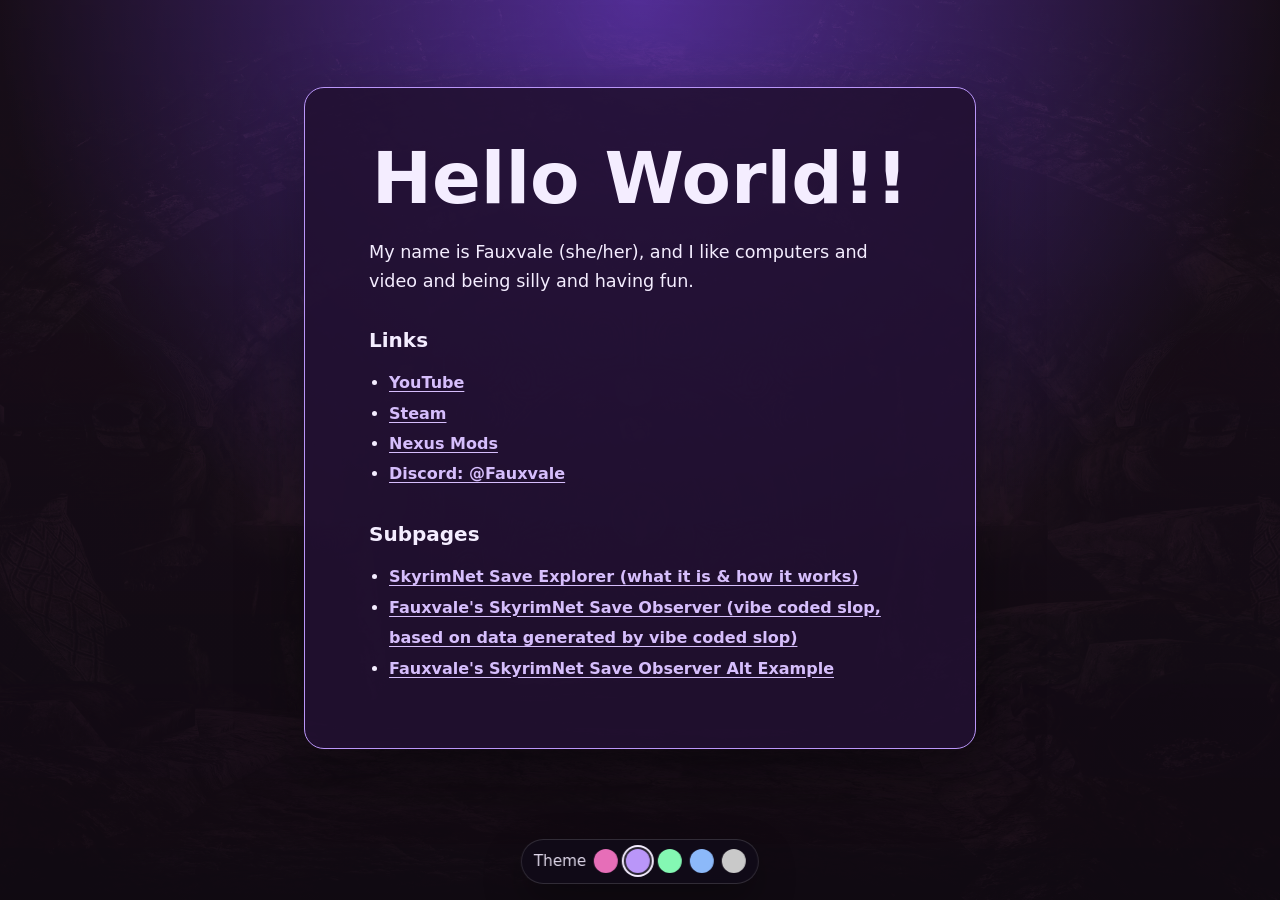
==== index-old.html @ ad67a0cd "Add Claude-built landing page, preserve Codex version as index-old.html Rebuild index.html from scra" ====
<!doctype html>
<html lang="en">
  <head>
    <meta charset="utf-8">
    <meta name="viewport" content="width=device-width, initial-scale=1">
    <meta name="description" content="Fauxvale's little corner of the web.">
    <title>Fauxvale</title>
    <style>
      :root {
        color-scheme: dark;
        font-family: system-ui, -apple-system, BlinkMacSystemFont, "Segoe UI", sans-serif;
        --page-bg: #1b1121;
        --page-gradient: radial-gradient(circle at top, #7e46f5, #1b1121 58%);
        --bg-image-opacity: 0.38;
        --bg-image-hue: 286deg;
        --bg-image-sat: 1.935;
        --bg-image-bright: 0.62;
        --panel-bg: rgb(34 17 49 / 88%);
        --panel-border: #ba96f9;
        --text-color: #f4edff;
        --link-color: #d6befc;
        --link-hover: #ffffff;
        --control-bg: rgb(17 11 24 / 88%);
        --control-border: rgb(255 255 255 / 14%);
        --control-active-bg: #ba96f9;
        --control-active-text: #1b1121;
        background: var(--page-bg);
        color: var(--text-color);
      }

      :root[data-theme="magenta"] {
        --page-bg: #20111e;
        --page-gradient: radial-gradient(circle at top, #852267, #20111e 55%);
        --bg-image-opacity: 0.38;
        --bg-image-hue: 326deg;
        --bg-image-sat: 2.07;
        --bg-image-bright: 0.6;
        --panel-bg: rgb(45 15 40 / 88%);
        --panel-border: #e66eb8;
        --text-color: #fef4fc;
        --link-color: #faa1da;
        --link-hover: #fff;
        --control-bg: rgb(20 8 18 / 88%);
        --control-border: rgb(255 255 255 / 14%);
        --control-active-bg: #e66eb8;
        --control-active-text: #20111e;
      }

      :root[data-theme="green"] {
        --page-bg: #112018;
        --page-gradient: radial-gradient(circle at top, #36b872, #112018 58%);
        --bg-image-opacity: 0.38;
        --bg-image-hue: 132deg;
        --bg-image-sat: 2.115;
        --bg-image-bright: 0.61;
        --panel-bg: rgb(14 37 28 / 88%);
        --panel-border: #84f8b3;
        --text-color: #f0fef6;
        --link-color: #9ff0c1;
        --link-hover: #ffffff;
        --control-bg: rgb(8 19 14 / 88%);
        --control-border: rgb(255 255 255 / 14%);
        --control-active-bg: #84f8b3;
        --control-active-text: #112018;
      }

      :root[data-theme="blue"] {
        --page-bg: #0f1a2a;
        --page-gradient: radial-gradient(circle at top, #4484ed, #0f1a2a 58%);
        --bg-image-opacity: 0.38;
        --bg-image-hue: 205deg;
        --bg-image-sat: 2.025;
        --bg-image-bright: 0.61;
        --panel-bg: rgb(12 26 46 / 88%);
        --panel-border: #8cb9f9;
        --text-color: #f0f6fe;
        --link-color: #bcd6fb;
        --link-hover: #ffffff;
        --control-bg: rgb(7 16 28 / 88%);
        --control-border: rgb(255 255 255 / 14%);
        --control-active-bg: #8cb9f9;
        --control-active-text: #0f1a2a;
      }

      :root[data-theme="grey"] {
        --page-bg: #161616;
        --page-gradient: radial-gradient(circle at top, #6a6a6a, #161616 58%);
        --bg-image-opacity: 0.32;
        --bg-image-hue: 0deg;
        --bg-image-sat: 0.15;
        --bg-image-bright: 0.78;
        --panel-bg: rgb(27 27 27 / 88%);
        --panel-border: #bdbdbd;
        --text-color: #f3f3f3;
        --link-color: #d6d6d6;
        --link-hover: #ffffff;
        --control-bg: rgb(15 15 15 / 88%);
        --control-border: rgb(255 255 255 / 14%);
        --control-active-bg: #d0d0d0;
        --control-active-text: #161616;
      }

      * { box-sizing: border-box; }

      body {
        min-height: 100vh;
        margin: 0;
        display: grid;
        place-items: center;
        padding: 2rem 2rem 6rem;
        background: var(--page-gradient);
        position: relative;
        isolation: isolate;
      }

      body::before {
        content: "";
        position: fixed;
        inset: 0;
        z-index: -2;
        background:
          linear-gradient(rgb(0 0 0 / 18%), rgb(0 0 0 / 32%)),
          url("clawdoor.png") center center / cover no-repeat;
        filter: grayscale(1) sepia(1) hue-rotate(var(--bg-image-hue)) saturate(var(--bg-image-sat)) brightness(var(--bg-image-bright));
        opacity: var(--bg-image-opacity);
        transform: scale(1.04);
        pointer-events: none;
      }

      body::after {
        content: "";
        position: fixed;
        inset: 0;
        z-index: -1;
        background: linear-gradient(rgb(0 0 0 / 6%), rgb(0 0 0 / 30%));
      }

      main {
        width: min(100%, 42rem);
        padding: clamp(1.5rem, 5vw, 3rem) clamp(2rem, 7vw, 4rem);
        border: 1px solid var(--panel-border);
        border-radius: 1.25rem;
        background: var(--panel-bg);
        box-shadow: 0 1.5rem 4rem rgb(0 0 0 / 35%);
      }

      h1 {
        font-size: clamp(2.5rem, 8vw, 4.5rem);
        margin: 0 0 .5rem;
        text-align: center;
      }
      p { font-size: 1.1rem; line-height: 1.65; }
      h2 { margin-top: 2rem; font-size: 1.25rem; }

      ul { padding-left: 1.25rem; line-height: 1.9; }
      li { font-weight: 700; }
      a { color: var(--link-color); text-underline-offset: .2em; }
      a:hover, a:focus-visible { color: var(--link-hover); }

      .theme-switcher {
        position: fixed;
        left: 50%;
        bottom: 1rem;
        z-index: 10;
        transform: translateX(-50%);
        display: flex;
        align-items: center;
        gap: .5rem;
        padding: .6rem .75rem;
        border: 1px solid var(--control-border);
        border-radius: 999px;
        background: var(--control-bg);
        backdrop-filter: blur(12px);
        box-shadow: 0 1rem 2.5rem rgb(0 0 0 / 30%);
      }

      .theme-switcher span {
        font-size: .95rem;
        opacity: .9;
      }

      .theme-switcher button {
        appearance: none;
        border: 1px solid transparent;
        border-radius: 50%;
        width: 1.5rem;
        height: 1.5rem;
        padding: 0;
        font: 0/0 sans-serif;
        color: transparent;
        cursor: pointer;
        transition: transform 120ms ease, border-color 120ms ease, box-shadow 120ms ease;
      }

      .theme-switcher button:hover,
      .theme-switcher button:focus-visible {
        transform: translateY(-1px);
        border-color: var(--control-border);
      }

      .theme-switcher button[aria-pressed="true"] {
        box-shadow: 0 0 0 2px var(--control-bg), 0 0 0 4px var(--text-color);
      }

      .theme-switcher button[data-theme="magenta"] {
        background: #e66eb8;
      }

      .theme-switcher button[data-theme="purple"] {
        background: #ba96f9;
      }

      .theme-switcher button[data-theme="green"] {
        background: #84f8b3;
      }

      .theme-switcher button[data-theme="blue"] {
        background: #8cb9f9;
      }

      .theme-switcher button[data-theme="grey"] {
        background: #c9c9c9;
      }
    </style>
  </head>
  <body>
    <main>
      <h1>Hello World!!</h1>
      <p>My name is Fauxvale (she/her), and I like computers and video and being silly and having fun.</p>

      <h2>Links</h2>
      <ul>
        <li><a href="https://www.youtube.com/@Fauxvale">YouTube</a></li>
        <li><a href="https://steamcommunity.com/id/Fauxvale/">Steam</a></li>
        <li><a href="https://www.nexusmods.com/profile/Fauxvale">Nexus Mods</a></li>
        <li><a href="https://discord.com/app" title="Discord tag: @Fauxvale">Discord: @Fauxvale</a></li>
      </ul>

      <h2>Subpages</h2>
      <ul>
        <li><a href="skyrimnet-save-explorer.html">SkyrimNet Save Explorer (what it is &amp; how it works)</a></li>
        <li><a href="https://fauxvale.github.io/SkyrimNet-Save-Explorer-Jules-Fauxvale.html">Fauxvale's SkyrimNet Save Observer (vibe coded slop, based on data generated by vibe coded slop)</a></li>
        <li><a href="http://fauxvale.github.io/skyrimnet-save-explorer-alt-example.html">Fauxvale's SkyrimNet Save Observer Alt Example</a></li>
      </ul>
    </main>

    <nav class="theme-switcher" aria-label="Color theme selector">
      <span>Theme</span>
      <button type="button" data-theme="magenta" aria-label="Magenta theme" aria-pressed="false" title="Magenta theme"></button>
      <button type="button" data-theme="purple" aria-label="Purple theme" aria-pressed="true" title="Purple theme"></button>
      <button type="button" data-theme="green" aria-label="Green theme" aria-pressed="false" title="Green theme"></button>
      <button type="button" data-theme="blue" aria-label="Blue theme" aria-pressed="false" title="Blue theme"></button>
      <button type="button" data-theme="grey" aria-label="Grey theme" aria-pressed="false" title="Grey theme"></button>
    </nav>

    <script>
      const themeButtons = document.querySelectorAll('.theme-switcher button');
      const themes = Array.from(themeButtons, (button) => button.dataset.theme);
      const defaultTheme = 'purple';
      const storageKey = 'fauxvale-theme';

      function setTheme(theme) {
        document.documentElement.setAttribute('data-theme', theme);

        // Reflect the active theme on each button for screen readers and styling.
        themeButtons.forEach((button) => {
          button.setAttribute('aria-pressed', String(button.dataset.theme === theme));
        });

        // Remember the choice so it survives a page reload.
        try {
          localStorage.setItem(storageKey, theme);
        } catch (error) {
          // Ignore storage failures (e.g. private browsing); the theme still applies.
        }
      }

      // Restore the previously chosen theme, falling back to the default.
      let savedTheme = null;
      try {
        savedTheme = localStorage.getItem(storageKey);
      } catch (error) {
        savedTheme = null;
      }
      setTheme(themes.includes(savedTheme) ? savedTheme : defaultTheme);

      themeButtons.forEach((button) => {
        button.addEventListener('click', () => setTheme(button.dataset.theme));
      });
    </script>
  </body>
</html>
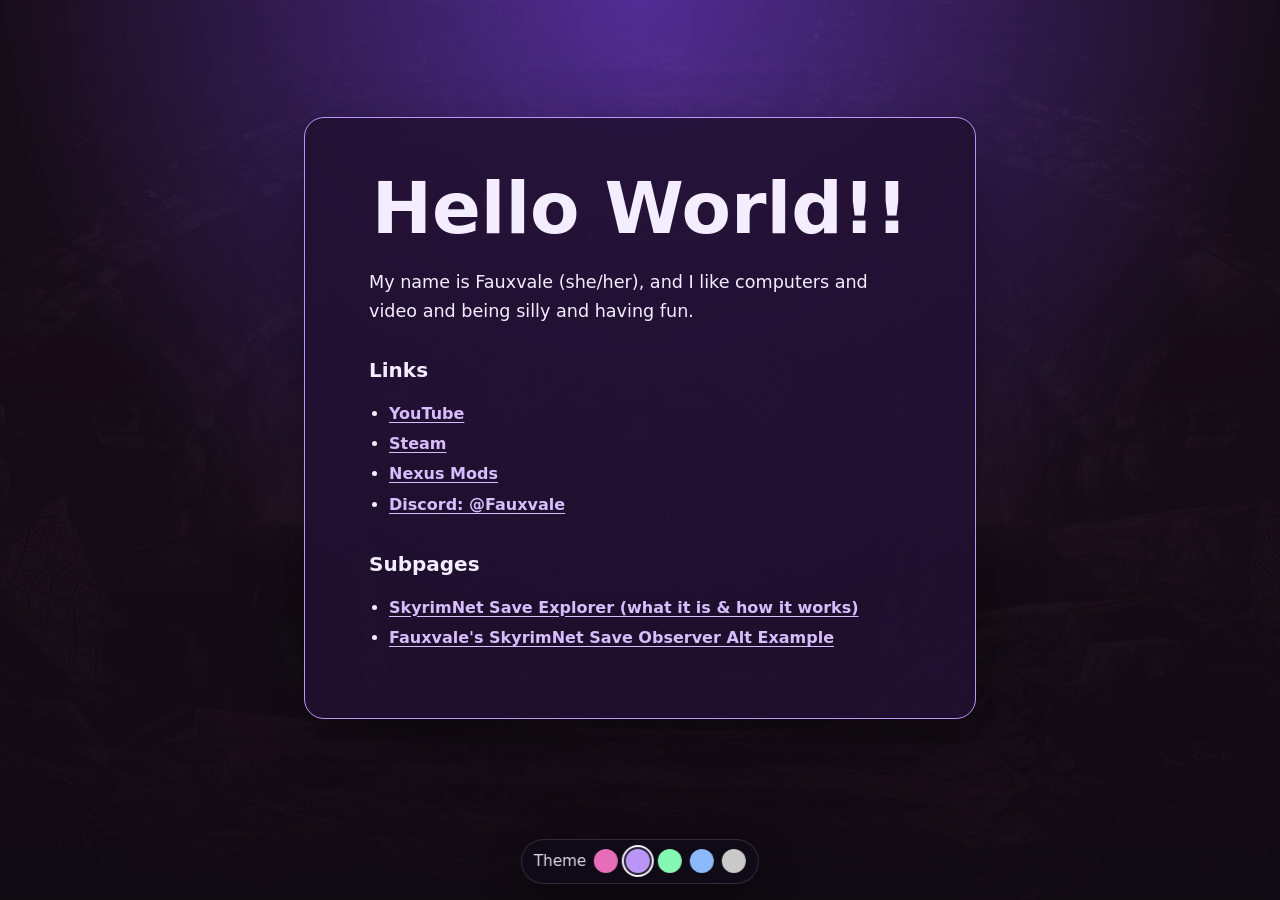
==== commit e26b8acf: "Remove Save Observer and Viva New Vegas homepage links" ====
--- a/index-old.html
+++ b/index-old.html
@@ -239,7 +239,6 @@
       <h2>Subpages</h2>
       <ul>
         <li><a href="skyrimnet-save-explorer.html">SkyrimNet Save Explorer (what it is &amp; how it works)</a></li>
-        <li><a href="https://fauxvale.github.io/SkyrimNet-Save-Explorer-Jules-Fauxvale.html">Fauxvale's SkyrimNet Save Observer (vibe coded slop, based on data generated by vibe coded slop)</a></li>
         <li><a href="http://fauxvale.github.io/skyrimnet-save-explorer-alt-example.html">Fauxvale's SkyrimNet Save Observer Alt Example</a></li>
       </ul>
     </main>
